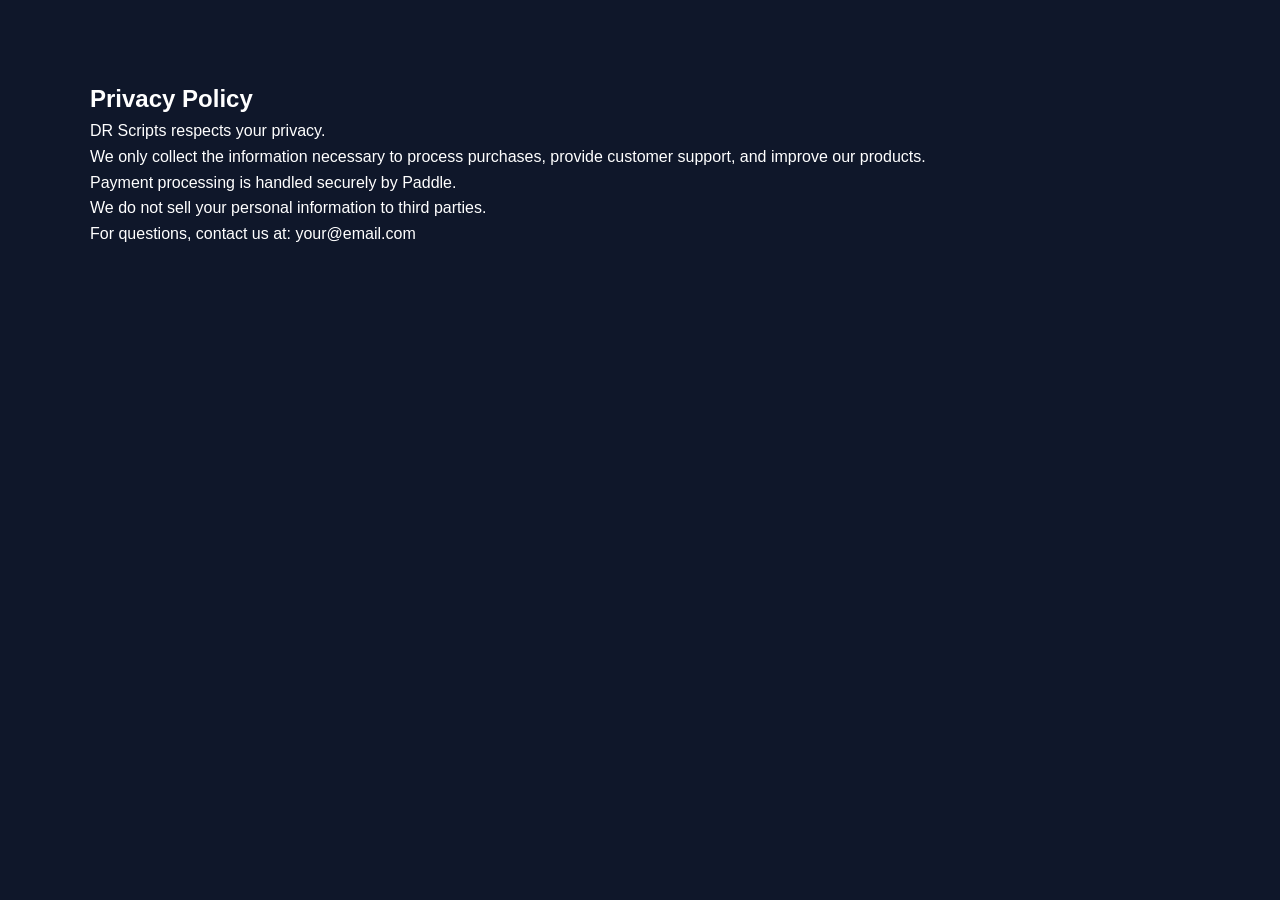
==== privacy.html @ 746773b4 "Add privacy policy page" ====
<!DOCTYPE html>
<html lang="en">
<head>
<meta charset="UTF-8">
<meta name="viewport" content="width=device-width, initial-scale=1.0">
<title>Privacy Policy - DR Scripts</title>
<link rel="stylesheet" href="style.css">
</head>
<body>

<section class="container" style="padding:80px 0;">
<h1>Privacy Policy</h1>

<p>DR Scripts respects your privacy.</p>

<p>We only collect the information necessary to process purchases, provide customer support, and improve our products.</p>

<p>Payment processing is handled securely by Paddle.</p>

<p>We do not sell your personal information to third parties.</p>

<p>For questions, contact us at: your@email.com</p>

</section>

</body>
</html>
---- style.css ----
*{
    margin:0;
    padding:0;
    box-sizing:border-box;
}

body{
    font-family:Arial,Helvetica,sans-serif;
    background:#0f172a;
    color:#fff;
    line-height:1.6;
}

.container{
    width:90%;
    max-width:1100px;
    margin:auto;
}

header{
    background:#111827;
    padding:20px 0;
}

header .container{
    display:flex;
    justify-content:space-between;
    align-items:center;
}

nav a{
    color:white;
    text-decoration:none;
    margin-left:20px;
}

.hero{
    text-align:center;
    padding:100px 20px;
}

.hero h2{
    font-size:48px;
    margin-bottom:20px;
}

.hero p{
    color:#cbd5e1;
    margin-bottom:30px;
}

.button{
    display:inline-block;
    background:#2563eb;
    color:white;
    padding:14px 28px;
    text-decoration:none;
    border-radius:8px;
}

section{
    padding:70px 0;
}

.card{
    background:#1e293b;
    padding:25px;
    border-radius:12px;
    margin-top:20px;
}

footer{
    text-align:center;
    padding:40px 20px;
    background:#111827;
}

footer a{
    color:#60a5fa;
    text-decoration:none;
}
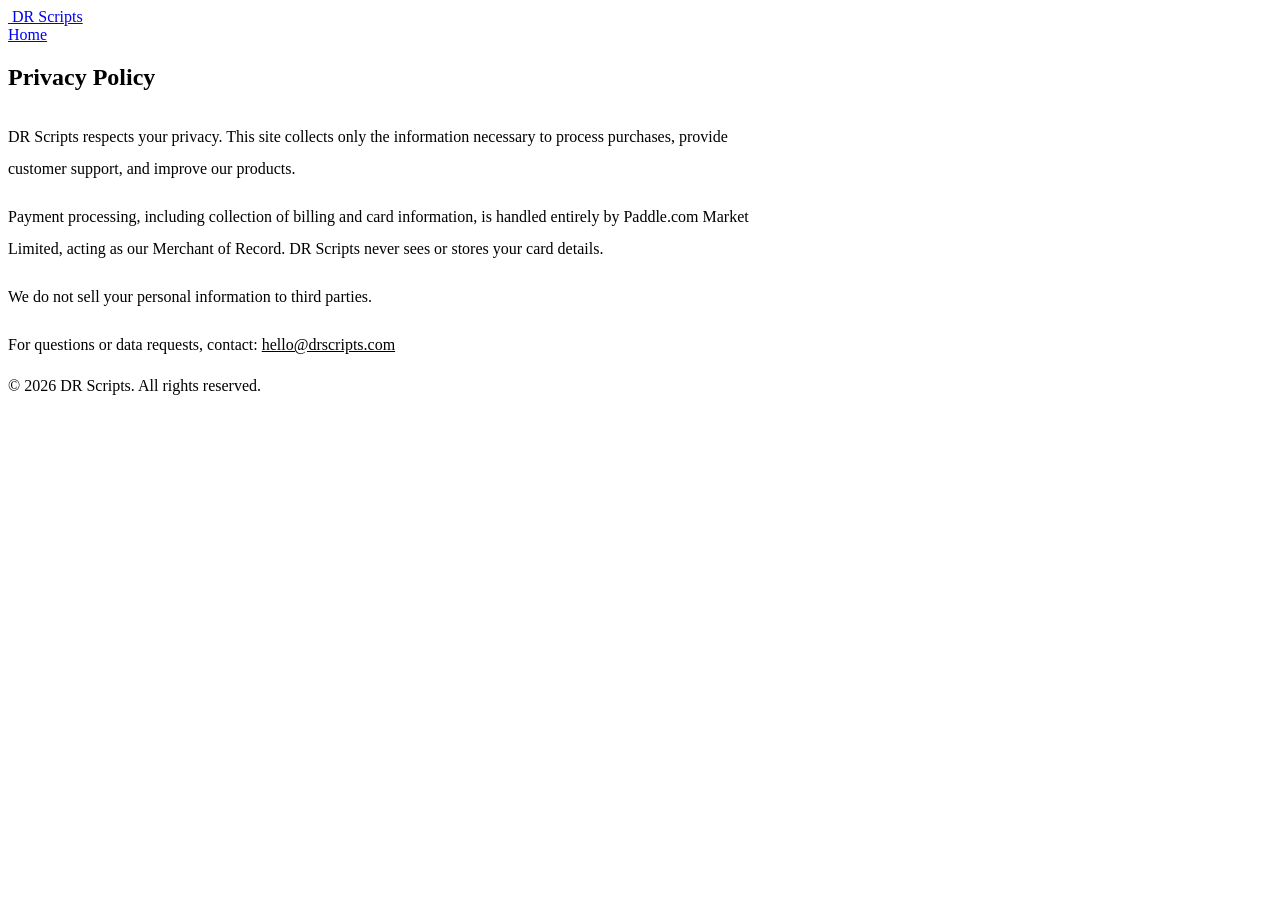
==== commit 167cc708: "Add files via upload" ====
--- a/privacy.html
+++ b/privacy.html
@@ -3,25 +3,23 @@
 <head>
 <meta charset="UTF-8">
 <meta name="viewport" content="width=device-width, initial-scale=1.0">
-<title>Privacy Policy - DR Scripts</title>
-<link rel="stylesheet" href="style.css">
+<title>Privacy Policy — DR Scripts</title>
+<link rel="stylesheet" href="css/style.css">
 </head>
 <body>
-
-<section class="container" style="padding:80px 0;">
-<h1>Privacy Policy</h1>
-
-<p>DR Scripts respects your privacy.</p>
-
-<p>We only collect the information necessary to process purchases, provide customer support, and improve our products.</p>
-
-<p>Payment processing is handled securely by Paddle.</p>
-
-<p>We do not sell your personal information to third parties.</p>
-
-<p>For questions, contact us at: your@email.com</p>
-
+<header>
+  <div class="container nav">
+    <a href="index.html" class="logo"><span class="dot-teal"></span><span class="dot-orange"></span>&nbsp;DR Scripts</a>
+    <nav class="menu"><a href="index.html">Home</a></nav>
+  </div>
+</header>
+<section class="block container" style="max-width:760px;">
+  <h1 class="section-title" style="margin-bottom:30px;">Privacy Policy</h1>
+  <p style="color:var(--ink-dim);line-height:2;margin-bottom:16px;">DR Scripts respects your privacy. This site collects only the information necessary to process purchases, provide customer support, and improve our products.</p>
+  <p style="color:var(--ink-dim);line-height:2;margin-bottom:16px;">Payment processing, including collection of billing and card information, is handled entirely by Paddle.com Market Limited, acting as our Merchant of Record. DR Scripts never sees or stores your card details.</p>
+  <p style="color:var(--ink-dim);line-height:2;margin-bottom:16px;">We do not sell your personal information to third parties.</p>
+  <p style="color:var(--ink-dim);line-height:2;">For questions or data requests, contact: <a href="mailto:hello@drscripts.com" style="color:var(--teal);">hello@drscripts.com</a></p>
 </section>
-
+<footer><div class="container copy">© 2026 DR Scripts. All rights reserved.</div></footer>
 </body>
 </html>
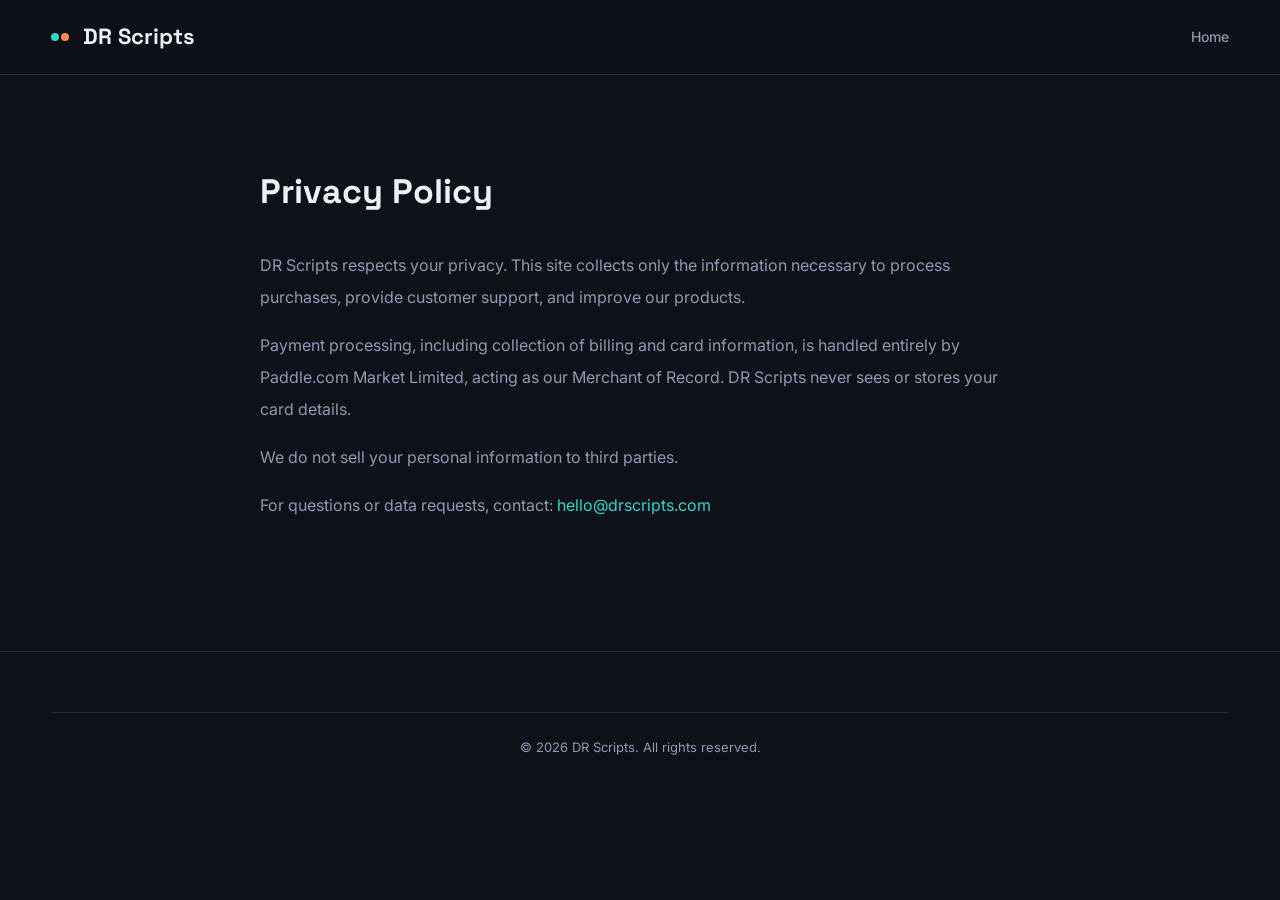
==== commit 5d3acf79: "Add files via upload" ====
--- a/privacy.html
+++ b/privacy.html
@@ -4,7 +4,7 @@
 <meta charset="UTF-8">
 <meta name="viewport" content="width=device-width, initial-scale=1.0">
 <title>Privacy Policy — DR Scripts</title>
-<link rel="stylesheet" href="css/style.css">
+<link rel="stylesheet" href="style.css">
 </head>
 <body>
 <header>
--- a/style.css
+++ b/style.css
@@ -0,0 +1,261 @@
+@import url('https://fonts.googleapis.com/css2?family=Space+Grotesk:wght@400;500;600;700&family=Inter:wght@400;500;600&family=JetBrains+Mono:wght@400;500&display=swap');
+
+:root{
+  --bg:#0f1119;
+  --panel:#161927;
+  --panel-2:#1c2032;
+  --line:#282c40;
+  --ink:#eef0f7;
+  --ink-dim:#9497b3;
+  --teal:#2dd9c7;
+  --orange:#ff8a4c;
+  --radius:14px;
+}
+
+*{margin:0;padding:0;box-sizing:border-box;}
+html{scroll-behavior:smooth;}
+body{
+  background:var(--bg);
+  color:var(--ink);
+  font-family:'Inter',sans-serif;
+  line-height:1.6;
+}
+a{color:inherit;text-decoration:none;}
+img{display:block;max-width:100%;}
+button{font-family:inherit;cursor:pointer;border:none;background:none;color:inherit;}
+.container{width:min(1200px,92%);margin:auto;}
+.mono{font-family:'JetBrains Mono',monospace;}
+
+/* ===== Announcement ===== */
+.announcement{
+  background:linear-gradient(90deg,var(--teal),var(--orange));
+  color:#0f1119;
+  text-align:center;
+  font-weight:600;
+  font-size:14px;
+  padding:9px 12px;
+  letter-spacing:.2px;
+}
+
+/* ===== Header ===== */
+header{
+  position:sticky;top:0;z-index:100;
+  background:rgba(15,17,25,.85);
+  backdrop-filter:blur(12px);
+  border-bottom:1px solid var(--line);
+}
+.nav{height:74px;display:flex;align-items:center;justify-content:space-between;}
+.logo{
+  font-family:'Space Grotesk',sans-serif;
+  font-size:22px;font-weight:700;
+  display:flex;align-items:center;gap:8px;
+}
+.logo .dot-teal{width:8px;height:8px;border-radius:50%;background:var(--teal);}
+.logo .dot-orange{width:8px;height:8px;border-radius:50%;background:var(--orange);margin-left:-6px;}
+.menu{display:flex;gap:34px;}
+.menu a{font-size:14px;font-weight:500;color:var(--ink-dim);transition:.2s;}
+.menu a:hover{color:var(--ink);}
+.nav-cta{
+  background:var(--panel-2);
+  border:1px solid var(--line);
+  padding:10px 20px;border-radius:999px;
+  font-size:14px;font-weight:600;
+  transition:.2s;
+}
+.nav-cta:hover{border-color:var(--teal);color:var(--teal);}
+
+/* ===== Hero ===== */
+.hero{
+  padding:110px 0 90px;
+  position:relative;
+  overflow:hidden;
+}
+.hero-grid{
+  display:grid;grid-template-columns:1.05fr .95fr;gap:60px;align-items:center;
+}
+.eyebrow{
+  font-family:'JetBrains Mono',monospace;
+  color:var(--teal);
+  font-size:13px;
+  letter-spacing:1.5px;
+  margin-bottom:22px;
+  display:flex;align-items:center;gap:10px;
+}
+.eyebrow::before{content:"";width:20px;height:1px;background:var(--teal);}
+.hero h1{
+  font-family:'Space Grotesk',sans-serif;
+  font-size:56px;
+  line-height:1.08;
+  font-weight:700;
+  margin-bottom:24px;
+}
+.hero h1 .accent{
+  background:linear-gradient(90deg,var(--teal),var(--orange));
+  -webkit-background-clip:text;background-clip:text;color:transparent;
+}
+.hero p{
+  color:var(--ink-dim);
+  font-size:17px;
+  max-width:520px;
+  margin-bottom:38px;
+}
+.hero-buttons{display:flex;gap:16px;}
+.primary{
+  background:var(--teal);color:#0a1512;
+  padding:15px 30px;border-radius:10px;
+  font-weight:700;font-size:15px;
+  transition:.2s;
+}
+.primary:hover{transform:translateY(-2px);box-shadow:0 12px 30px rgba(45,217,199,.25);}
+.secondary{
+  background:transparent;border:1px solid var(--line);
+  padding:15px 30px;border-radius:10px;
+  font-weight:600;font-size:15px;color:var(--ink);
+  transition:.2s;
+}
+.secondary:hover{border-color:var(--orange);color:var(--orange);}
+
+/* Node-graph signature visual */
+.node-graph{
+  position:relative;height:380px;
+  background:var(--panel);
+  border:1px solid var(--line);
+  border-radius:20px;
+  overflow:hidden;
+}
+.node-graph svg{width:100%;height:100%;}
+.node-graph .pulse{
+  animation:pulse 2.4s ease-in-out infinite;
+}
+@keyframes pulse{
+  0%,100%{opacity:.4;}
+  50%{opacity:1;}
+}
+@media(prefers-reduced-motion:reduce){
+  .node-graph .pulse{animation:none;opacity:.8;}
+}
+
+/* ===== Stats ===== */
+.stats{padding:60px 0;border-top:1px solid var(--line);border-bottom:1px solid var(--line);}
+.stat-grid{display:grid;grid-template-columns:repeat(4,1fr);gap:20px;text-align:center;}
+.stat h2{font-family:'Space Grotesk',sans-serif;font-size:36px;color:var(--teal);margin-bottom:6px;}
+.stat p{color:var(--ink-dim);font-size:14px;}
+
+/* ===== Section shared ===== */
+section.block{padding:90px 0;}
+.section-head{margin-bottom:44px;}
+.section-head .eyebrow{margin-bottom:14px;}
+.section-title{font-family:'Space Grotesk',sans-serif;font-size:34px;font-weight:700;}
+.section-sub{color:var(--ink-dim);margin-top:12px;max-width:600px;}
+
+/* ===== Toolbar / chips ===== */
+.toolbar{display:flex;justify-content:space-between;align-items:center;margin-bottom:36px;flex-wrap:wrap;gap:18px;}
+.chips{display:flex;gap:10px;flex-wrap:wrap;}
+.chip{
+  height:38px;padding:0 16px;border-radius:999px;
+  border:1px solid var(--line);background:var(--panel);
+  font-size:13px;font-weight:600;color:var(--ink-dim);
+  transition:.2s;
+}
+.chip:hover{border-color:var(--teal);}
+.chip.active{background:var(--teal);color:#0a1512;border-color:var(--teal);}
+
+/* ===== Product grid ===== */
+.product-grid{display:grid;grid-template-columns:repeat(3,1fr);gap:22px;}
+.product{
+  position:relative;
+  background:var(--panel);
+  border:1px solid var(--line);
+  border-radius:var(--radius);
+  padding:26px;
+  transition:.25s;
+}
+.product:hover{border-color:var(--teal);transform:translateY(-4px);}
+.badge-top{
+  position:absolute;top:-1px;right:20px;
+  background:var(--orange);color:#1a0e05;
+  font-size:11px;font-weight:700;letter-spacing:.5px;
+  padding:6px 12px;border-radius:0 0 8px 8px;
+}
+.product-image{
+  margin:-26px -26px 20px -26px;
+  border-radius:var(--radius) var(--radius) 0 0;
+  overflow:hidden;background:var(--panel-2);
+  aspect-ratio:16/10;
+}
+.product-image img{width:100%;height:100%;object-fit:cover;}
+.product-category{
+  font-family:'JetBrains Mono',monospace;
+  font-size:11px;letter-spacing:1px;
+  color:var(--teal);margin-bottom:12px;
+  display:flex;align-items:center;justify-content:space-between;
+}
+.demo-link{
+  color:var(--orange);font-family:'Inter',sans-serif;
+  font-size:12px;font-weight:600;letter-spacing:0;
+}
+.demo-link:hover{text-decoration:underline;}
+.product-title{font-family:'Space Grotesk',sans-serif;font-size:21px;font-weight:700;margin-bottom:10px;}
+.product-description{color:var(--ink-dim);font-size:14px;margin-bottom:16px;}
+.product-features{list-style:none;margin-bottom:22px;}
+.product-features li{
+  font-size:13px;color:var(--ink-dim);
+  padding-left:18px;position:relative;margin-bottom:7px;
+}
+.product-features li::before{
+  content:"";position:absolute;left:0;top:7px;
+  width:6px;height:6px;border-radius:50%;background:var(--teal);
+}
+.product-bottom{display:flex;justify-content:space-between;align-items:center;border-top:1px solid var(--line);padding-top:18px;}
+.old-price{text-decoration:line-through;color:var(--ink-dim);font-size:13px;margin-right:8px;}
+.price{font-family:'Space Grotesk',sans-serif;font-size:22px;font-weight:700;}
+.buy{
+  background:var(--panel-2);border:1px solid var(--line);
+  padding:11px 20px;border-radius:8px;
+  font-weight:700;font-size:13px;
+  transition:.2s;
+}
+.buy:hover{background:var(--teal);color:#0a1512;border-color:var(--teal);}
+
+/* ===== Why section ===== */
+.feature-grid{display:grid;grid-template-columns:repeat(4,1fr);gap:20px;}
+.feature{background:var(--panel);border:1px solid var(--line);border-radius:var(--radius);padding:26px;}
+.feature .num{font-family:'JetBrains Mono',monospace;color:var(--orange);font-size:13px;margin-bottom:14px;}
+.feature h3{font-family:'Space Grotesk',sans-serif;font-size:18px;margin-bottom:10px;}
+.feature p{color:var(--ink-dim);font-size:14px;}
+
+/* ===== FAQ ===== */
+.faq-item{
+  background:var(--panel);border:1px solid var(--line);
+  border-radius:var(--radius);padding:24px 28px;margin-bottom:14px;
+}
+.faq-item h3{font-family:'Space Grotesk',sans-serif;font-size:17px;margin-bottom:10px;}
+.faq-item p{color:var(--ink-dim);font-size:14px;}
+
+/* ===== Footer ===== */
+footer{border-top:1px solid var(--line);padding:60px 0 40px;margin-top:40px;}
+.footer-grid{display:grid;grid-template-columns:2fr 1fr 1fr;gap:40px;margin-bottom:40px;}
+.footer-grid h4{font-size:14px;margin-bottom:16px;color:var(--ink-dim);letter-spacing:.5px;}
+.footer-grid a{display:block;margin-bottom:10px;color:var(--ink-dim);font-size:14px;transition:.2s;}
+.footer-grid a:hover{color:var(--teal);}
+.footer-brand p{color:var(--ink-dim);font-size:14px;margin-top:14px;max-width:280px;}
+.copy{border-top:1px solid var(--line);padding-top:24px;color:var(--ink-dim);font-size:13px;text-align:center;}
+
+/* ===== Responsive ===== */
+@media(max-width:960px){
+  .hero-grid{grid-template-columns:1fr;}
+  .node-graph{height:260px;order:-1;}
+  .hero h1{font-size:42px;}
+  .stat-grid{grid-template-columns:repeat(2,1fr);}
+  .feature-grid{grid-template-columns:repeat(2,1fr);}
+  .product-grid{grid-template-columns:repeat(2,1fr);}
+  .footer-grid{grid-template-columns:1fr;}
+}
+@media(max-width:640px){
+  .menu{display:none;}
+  .hero h1{font-size:34px;}
+  .stat-grid{grid-template-columns:1fr 1fr;}
+  .feature-grid{grid-template-columns:1fr;}
+  .product-grid{grid-template-columns:1fr;}
+  section.block{padding:60px 0;}
+}
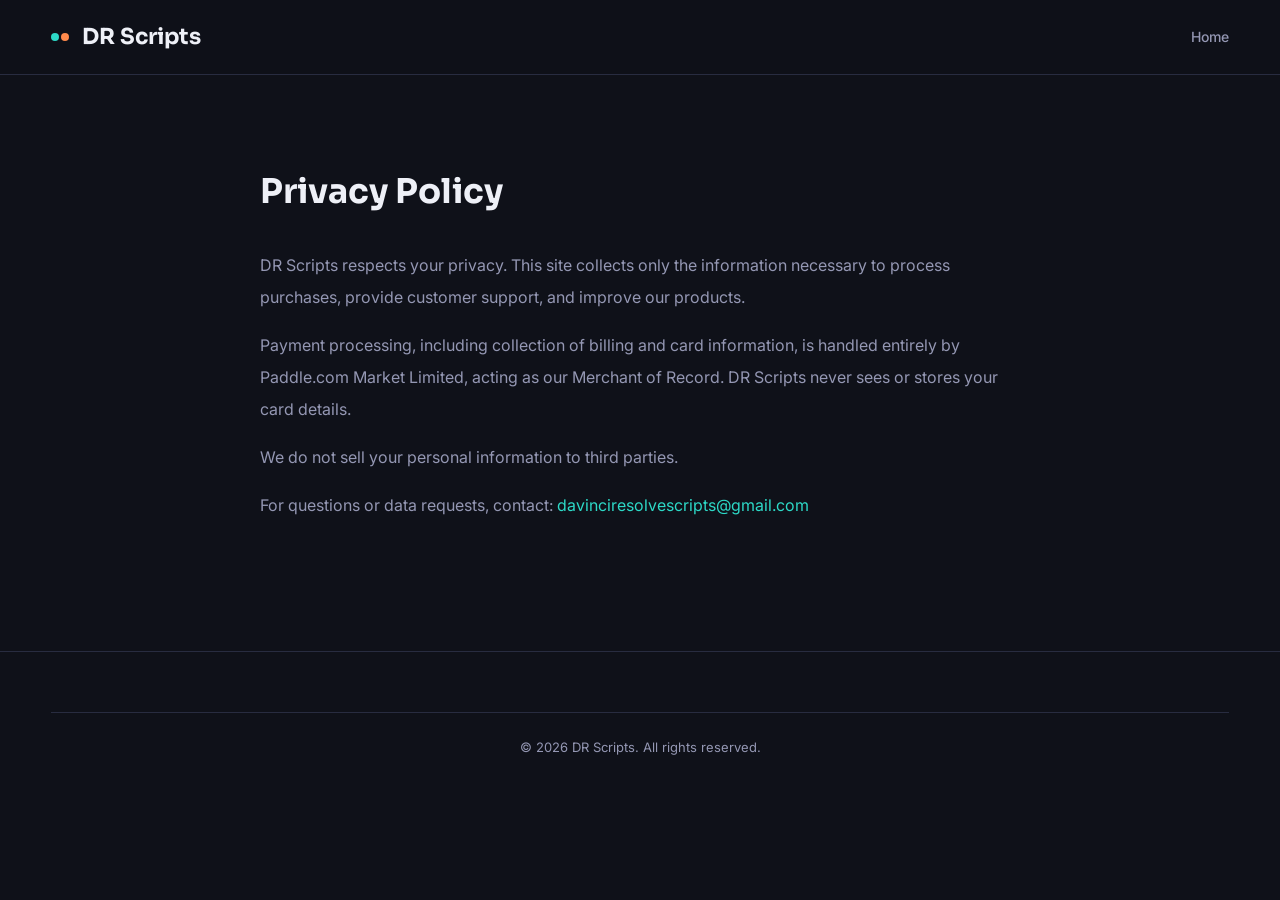
==== commit c380089c: "Add files via upload" ====
--- a/privacy.html
+++ b/privacy.html
@@ -3,7 +3,7 @@
 <head>
 <meta charset="UTF-8">
 <meta name="viewport" content="width=device-width, initial-scale=1.0">
-<title>Privacy Policy — DR Scripts</title>
+<title>Privacy Policy | DR Scripts</title>
 <link rel="stylesheet" href="style.css">
 </head>
 <body>
@@ -18,7 +18,7 @@
   <p style="color:var(--ink-dim);line-height:2;margin-bottom:16px;">DR Scripts respects your privacy. This site collects only the information necessary to process purchases, provide customer support, and improve our products.</p>
   <p style="color:var(--ink-dim);line-height:2;margin-bottom:16px;">Payment processing, including collection of billing and card information, is handled entirely by Paddle.com Market Limited, acting as our Merchant of Record. DR Scripts never sees or stores your card details.</p>
   <p style="color:var(--ink-dim);line-height:2;margin-bottom:16px;">We do not sell your personal information to third parties.</p>
-  <p style="color:var(--ink-dim);line-height:2;">For questions or data requests, contact: <a href="mailto:hello@drscripts.com" style="color:var(--teal);">hello@drscripts.com</a></p>
+  <p style="color:var(--ink-dim);line-height:2;">For questions or data requests, contact: <a href="mailto:davinciresolvescripts@gmail.com" style="color:var(--teal);">davinciresolvescripts@gmail.com</a></p>
 </section>
 <footer><div class="container copy">© 2026 DR Scripts. All rights reserved.</div></footer>
 </body>
--- a/style.css
+++ b/style.css
@@ -1,4 +1,4 @@
-@import url('https://fonts.googleapis.com/css2?family=Space+Grotesk:wght@400;500;600;700&family=Inter:wght@400;500;600&family=JetBrains+Mono:wght@400;500&display=swap');
+@import url('https://fonts.googleapis.com/css2?family=Sora:wght@400;500;600;700&family=Inter:wght@400;500;600&family=JetBrains+Mono:wght@400;500&display=swap');
 
 :root{
   --bg:#0f1119;
@@ -46,7 +46,7 @@
 }
 .nav{height:74px;display:flex;align-items:center;justify-content:space-between;}
 .logo{
-  font-family:'Space Grotesk',sans-serif;
+  font-family:'Sora',sans-serif;
   font-size:22px;font-weight:700;
   display:flex;align-items:center;gap:8px;
 }
@@ -79,11 +79,9 @@
   font-size:13px;
   letter-spacing:1.5px;
   margin-bottom:22px;
-  display:flex;align-items:center;gap:10px;
-}
-.eyebrow::before{content:"";width:20px;height:1px;background:var(--teal);}
+}
 .hero h1{
-  font-family:'Space Grotesk',sans-serif;
+  font-family:'Sora',sans-serif;
   font-size:56px;
   line-height:1.08;
   font-weight:700;
@@ -138,14 +136,14 @@
 /* ===== Stats ===== */
 .stats{padding:60px 0;border-top:1px solid var(--line);border-bottom:1px solid var(--line);}
 .stat-grid{display:grid;grid-template-columns:repeat(4,1fr);gap:20px;text-align:center;}
-.stat h2{font-family:'Space Grotesk',sans-serif;font-size:36px;color:var(--teal);margin-bottom:6px;}
+.stat h2{font-family:'Sora',sans-serif;font-size:36px;color:var(--teal);margin-bottom:6px;}
 .stat p{color:var(--ink-dim);font-size:14px;}
 
 /* ===== Section shared ===== */
 section.block{padding:90px 0;}
 .section-head{margin-bottom:44px;}
 .section-head .eyebrow{margin-bottom:14px;}
-.section-title{font-family:'Space Grotesk',sans-serif;font-size:34px;font-weight:700;}
+.section-title{font-family:'Sora',sans-serif;font-size:34px;font-weight:700;}
 .section-sub{color:var(--ink-dim);margin-top:12px;max-width:600px;}
 
 /* ===== Toolbar / chips ===== */
@@ -171,31 +169,27 @@
   transition:.25s;
 }
 .product:hover{border-color:var(--teal);transform:translateY(-4px);}
-.badge-top{
-  position:absolute;top:-1px;right:20px;
-  background:var(--orange);color:#1a0e05;
-  font-size:11px;font-weight:700;letter-spacing:.5px;
-  padding:6px 12px;border-radius:0 0 8px 8px;
-}
 .product-image{
+  display:block;
   margin:-26px -26px 20px -26px;
   border-radius:var(--radius) var(--radius) 0 0;
   overflow:hidden;background:var(--panel-2);
-  aspect-ratio:16/10;
-}
-.product-image img{width:100%;height:100%;object-fit:cover;}
+  aspect-ratio:16/9;
+}
+.product-image img{width:100%;height:100%;object-fit:cover;display:block;}
+.image-placeholder{
+  width:100%;height:100%;display:flex;align-items:center;justify-content:center;
+  font-family:'Sora',sans-serif;font-weight:600;color:var(--ink-dim);
+  background:linear-gradient(135deg,var(--panel-2),var(--panel));
+}
 .product-category{
   font-family:'JetBrains Mono',monospace;
   font-size:11px;letter-spacing:1px;
   color:var(--teal);margin-bottom:12px;
-  display:flex;align-items:center;justify-content:space-between;
-}
-.demo-link{
-  color:var(--orange);font-family:'Inter',sans-serif;
-  font-size:12px;font-weight:600;letter-spacing:0;
-}
-.demo-link:hover{text-decoration:underline;}
-.product-title{font-family:'Space Grotesk',sans-serif;font-size:21px;font-weight:700;margin-bottom:10px;}
+}
+.product-title a{color:var(--ink);transition:.2s;}
+.product-title a:hover{color:var(--teal);}
+.product-title{font-family:'Sora',sans-serif;font-size:21px;font-weight:700;margin-bottom:10px;}
 .product-description{color:var(--ink-dim);font-size:14px;margin-bottom:16px;}
 .product-features{list-style:none;margin-bottom:22px;}
 .product-features li{
@@ -208,7 +202,7 @@
 }
 .product-bottom{display:flex;justify-content:space-between;align-items:center;border-top:1px solid var(--line);padding-top:18px;}
 .old-price{text-decoration:line-through;color:var(--ink-dim);font-size:13px;margin-right:8px;}
-.price{font-family:'Space Grotesk',sans-serif;font-size:22px;font-weight:700;}
+.price{font-family:'Sora',sans-serif;font-size:22px;font-weight:700;}
 .buy{
   background:var(--panel-2);border:1px solid var(--line);
   padding:11px 20px;border-radius:8px;
@@ -221,7 +215,7 @@
 .feature-grid{display:grid;grid-template-columns:repeat(4,1fr);gap:20px;}
 .feature{background:var(--panel);border:1px solid var(--line);border-radius:var(--radius);padding:26px;}
 .feature .num{font-family:'JetBrains Mono',monospace;color:var(--orange);font-size:13px;margin-bottom:14px;}
-.feature h3{font-family:'Space Grotesk',sans-serif;font-size:18px;margin-bottom:10px;}
+.feature h3{font-family:'Sora',sans-serif;font-size:18px;margin-bottom:10px;}
 .feature p{color:var(--ink-dim);font-size:14px;}
 
 /* ===== FAQ ===== */
@@ -229,8 +223,34 @@
   background:var(--panel);border:1px solid var(--line);
   border-radius:var(--radius);padding:24px 28px;margin-bottom:14px;
 }
-.faq-item h3{font-family:'Space Grotesk',sans-serif;font-size:17px;margin-bottom:10px;}
+.faq-item h3{font-family:'Sora',sans-serif;font-size:17px;margin-bottom:10px;}
 .faq-item p{color:var(--ink-dim);font-size:14px;}
+
+/* ===== Product detail page ===== */
+.back-link{
+  display:inline-block;color:var(--ink-dim);font-size:14px;font-weight:600;
+  margin-bottom:30px;transition:.2s;
+}
+.back-link:hover{color:var(--teal);}
+.detail-grid{display:grid;grid-template-columns:1.1fr 1fr;gap:50px;align-items:start;}
+.detail-image{
+  border-radius:var(--radius);overflow:hidden;background:var(--panel);
+  border:1px solid var(--line);aspect-ratio:16/9;
+}
+.detail-image img{width:100%;height:100%;object-fit:cover;display:block;}
+.image-placeholder.large{font-size:22px;}
+.video-wrap{
+  margin-top:20px;border-radius:var(--radius);overflow:hidden;
+  border:1px solid var(--line);aspect-ratio:16/9;
+}
+.video-wrap iframe{width:100%;height:100%;border:0;display:block;}
+.detail-title{font-family:'Sora',sans-serif;font-size:36px;font-weight:700;margin-bottom:16px;}
+.detail-description{color:var(--ink-dim);font-size:16px;margin-bottom:24px;line-height:1.7;}
+.detail-buy{
+  display:flex;justify-content:space-between;align-items:center;
+  border-top:1px solid var(--line);padding-top:24px;margin-top:26px;
+}
+.buy.large{padding:15px 30px;font-size:15px;border-radius:10px;}
 
 /* ===== Footer ===== */
 footer{border-top:1px solid var(--line);padding:60px 0 40px;margin-top:40px;}
@@ -250,6 +270,7 @@
   .feature-grid{grid-template-columns:repeat(2,1fr);}
   .product-grid{grid-template-columns:repeat(2,1fr);}
   .footer-grid{grid-template-columns:1fr;}
+  .detail-grid{grid-template-columns:1fr;}
 }
 @media(max-width:640px){
   .menu{display:none;}
